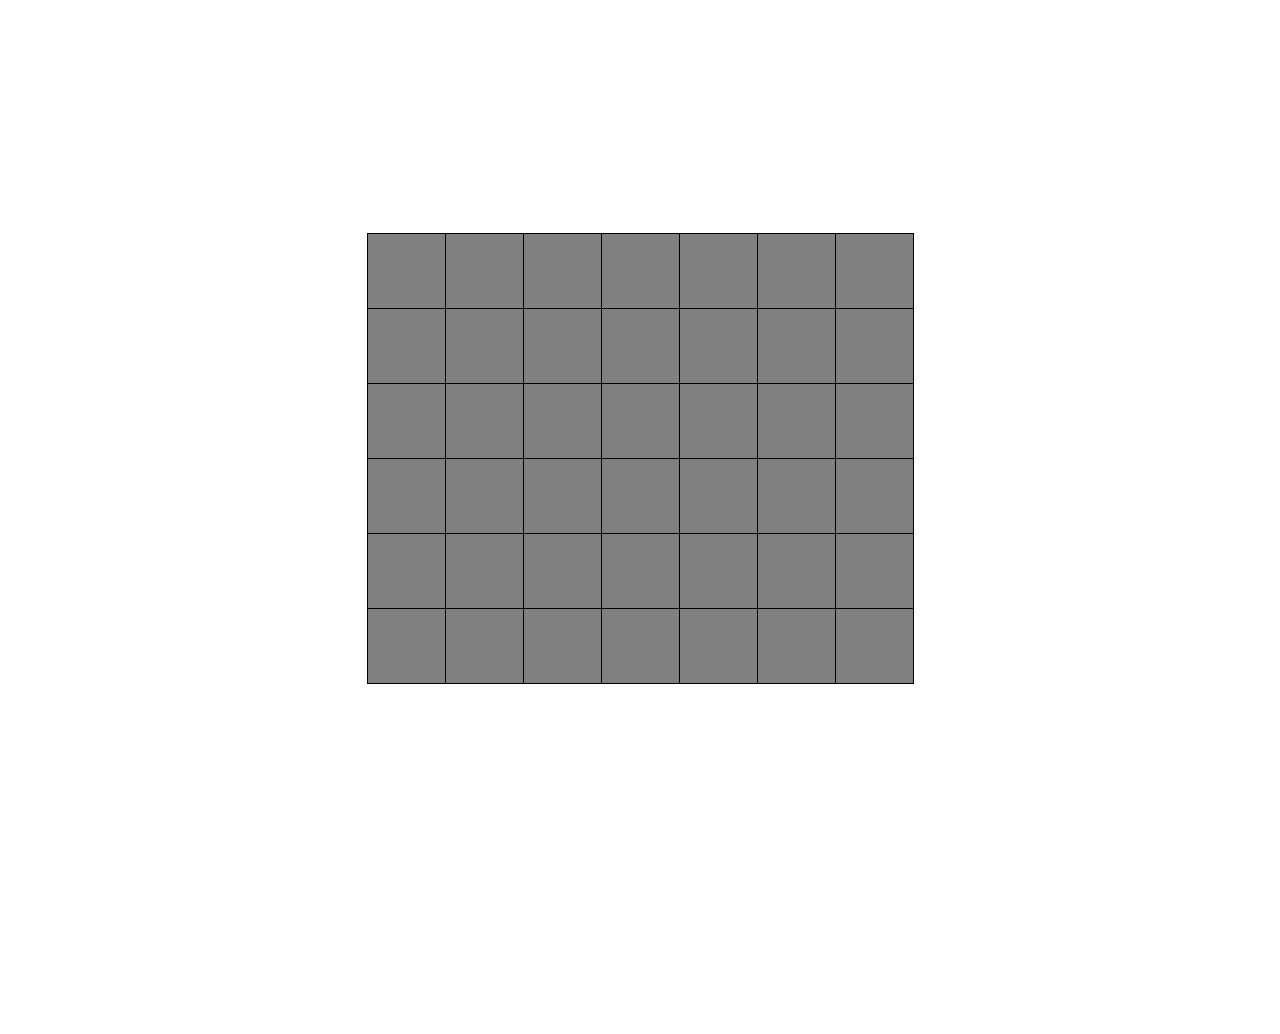
==== connect4/index.html @ 8eebef72 "Consolidate puzzles into one place" ====
<head>
    <!-- <link rel="stylesheet" href="style.css"> -->
    <link rel="stylesheet" href="https://pro.fontawesome.com/releases/v5.2.0/css/all.css">
    <link rel='stylesheet' href='style.css'>
</head>

<body>
    <div id="messages"></div>
    <div id=board-container>
    </div>
   




    <script src='../board.js'></script>
    <script src='script.js'></script>
     <script src="https://ajax.googleapis.com/ajax/libs/jquery/3.4.1/jquery.min.js"></script>
</body>
---- connect4/style.css ----
body {
    text-align: center;
    overflow: hidden;
}

#board-container {
    display: flex;
    justify-content: center;
    height: 100vh;
    align-items: center;
    margin-bottom: 10%;
}

table, tr, td {
    border: 1px solid black;
    border-collapse: collapse;
}

td {
    width: 75px;
    height: 75px;
    text-align: center;
    background: gray;
}

.fa {
    font-size: 50px;
    transition: 0.5s;
}

.animate {
    transform: translateY(-500px);
}

td:hover {
    background: gray !important;
    cursor: pointer;
}
---- connect4/style.css ----
body {
    text-align: center;
    overflow: hidden;
}

#board-container {
    display: flex;
    justify-content: center;
    height: 100vh;
    align-items: center;
    margin-bottom: 10%;
}

table, tr, td {
    border: 1px solid black;
    border-collapse: collapse;
}

td {
    width: 75px;
    height: 75px;
    text-align: center;
    background: gray;
}

.fa {
    font-size: 50px;
    transition: 0.5s;
}

.animate {
    transform: translateY(-500px);
}

td:hover {
    background: gray !important;
    cursor: pointer;
}
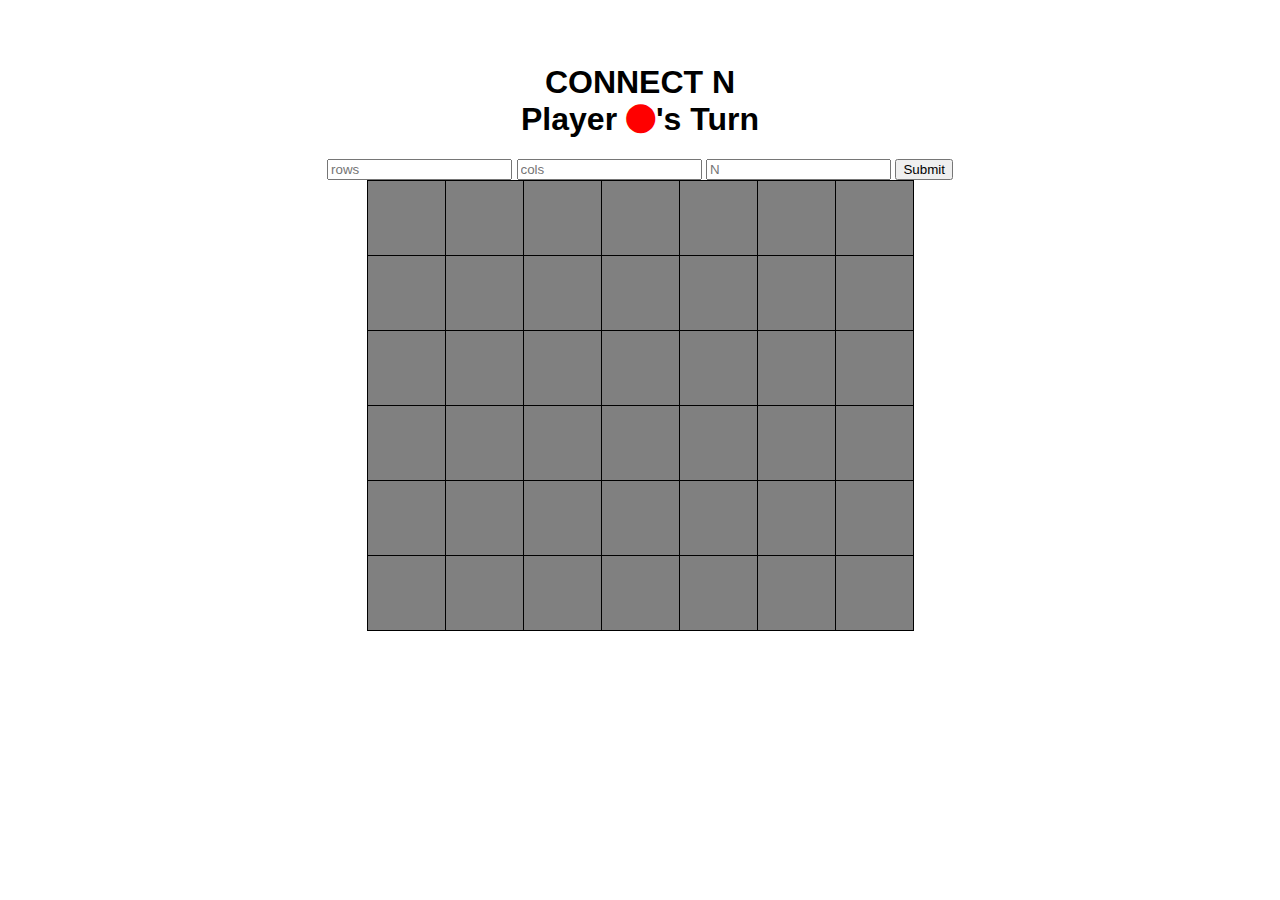
==== commit d2bc4b0a: "added support for nxm boards" ====
--- a/connect4/index.html
+++ b/connect4/index.html
@@ -5,7 +5,14 @@
 </head>
 
 <body>
-    <div id="messages"></div>
+    <h1>
+    <div>CONNECT N</div>
+    Player <span style="color: red" class="player"><i class="fa fa-circle"></i></span>'s Turn
+    </h1>
+    <input type="number" id="rows" placeholder="rows"/>
+    <input type="number" id="cols" placeholder="cols"/>
+    <input type="number" id="n" placeholder="N"/>
+    <button onclick="updateBoard()">Submit</button>
     <div id=board-container>
     </div>
    
--- a/connect4/style.css
+++ b/connect4/style.css
@@ -1,12 +1,13 @@
 body {
     text-align: center;
     overflow: hidden;
+    font-family: Arial, Helvetica, sans-serif;
+    margin-top: 5%;
 }
 
 #board-container {
     display: flex;
     justify-content: center;
-    height: 100vh;
     align-items: center;
     margin-bottom: 10%;
 }
@@ -35,4 +36,8 @@
 td:hover {
     background: gray !important;
     cursor: pointer;
+}
+
+.player .fa {
+    font-size: 30px;
 }--- a/connect4/style.css
+++ b/connect4/style.css
@@ -1,12 +1,13 @@
 body {
     text-align: center;
     overflow: hidden;
+    font-family: Arial, Helvetica, sans-serif;
+    margin-top: 5%;
 }
 
 #board-container {
     display: flex;
     justify-content: center;
-    height: 100vh;
     align-items: center;
     margin-bottom: 10%;
 }
@@ -35,4 +36,8 @@
 td:hover {
     background: gray !important;
     cursor: pointer;
+}
+
+.player .fa {
+    font-size: 30px;
 }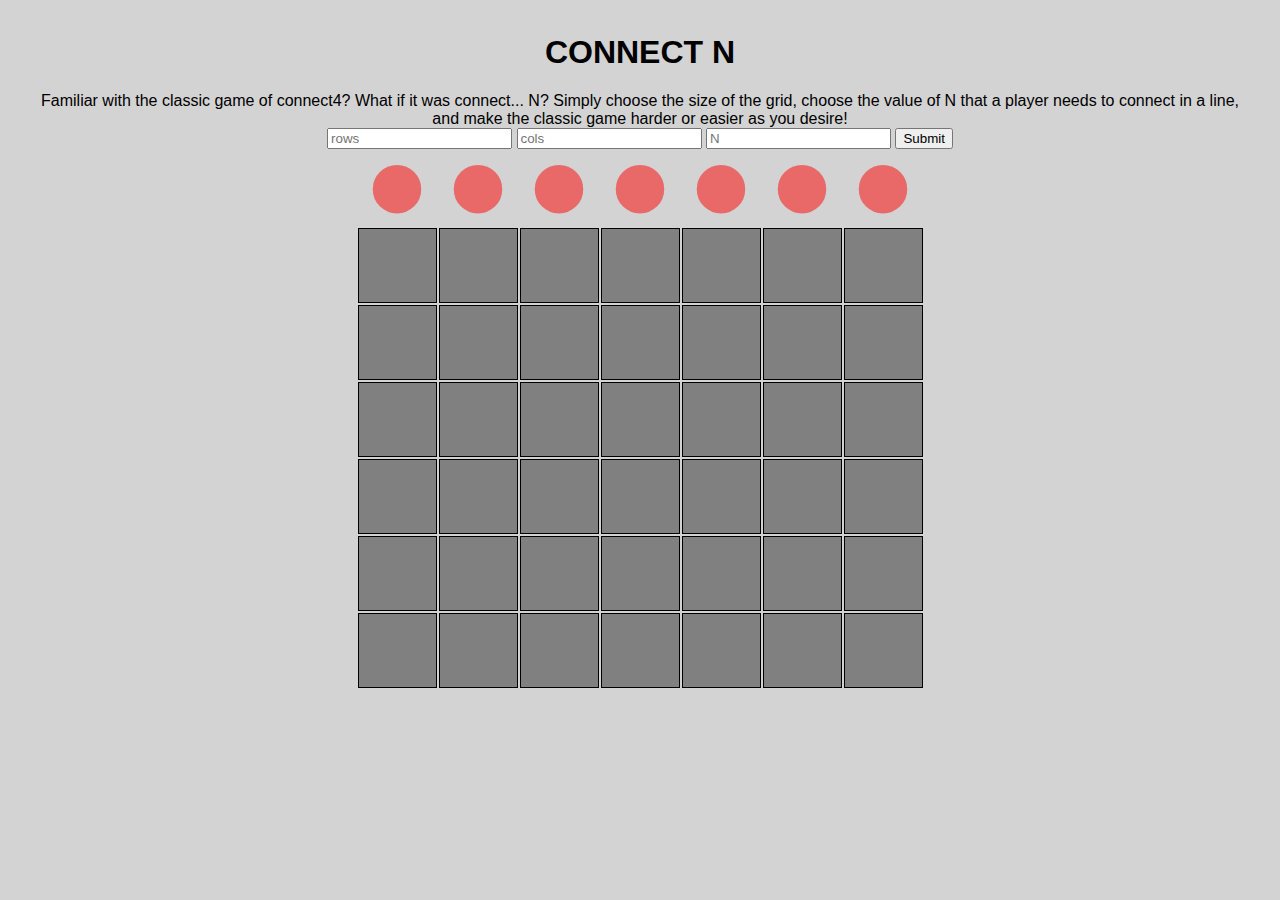
==== commit 095a44d6: "added turn markers at top of board" ====
--- a/connect4/index.html
+++ b/connect4/index.html
@@ -5,10 +5,8 @@
 </head>
 
 <body>
-    <h1>
-    <div>CONNECT N</div>
-    Player <span style="color: red" class="player"><i class="fa fa-circle"></i></span>'s Turn
-    </h1>
+    <h1>CONNECT N</h1>
+    Familiar with the classic game of connect4? What if it was connect... N? Simply choose the size of the grid, choose the value of N that a player needs to connect in a line, and make the classic game harder or easier as you desire!<br>
     <input type="number" id="rows" placeholder="rows"/>
     <input type="number" id="cols" placeholder="cols"/>
     <input type="number" id="n" placeholder="N"/>
--- a/connect4/style.css
+++ b/connect4/style.css
@@ -2,7 +2,9 @@
     text-align: center;
     overflow: hidden;
     font-family: Arial, Helvetica, sans-serif;
-    margin-top: 5%;
+    /* margin-top: 5%; */
+    background: lightgray;
+    padding: 2%;
 }
 
 #board-container {
@@ -12,7 +14,7 @@
     margin-bottom: 10%;
 }
 
-table, tr, td {
+tr, td {
     border: 1px solid black;
     border-collapse: collapse;
 }
@@ -21,6 +23,7 @@
     width: 75px;
     height: 75px;
     text-align: center;
+    cursor: pointer;
     background: gray;
 }
 
@@ -33,11 +36,20 @@
     transform: translateY(-500px);
 }
 
-td:hover {
-    background: gray !important;
-    cursor: pointer;
+.player .fa {
+    font-size: 30px;
 }
 
-.player .fa {
-    font-size: 30px;
+.drop {
+    background: none;
+    border: none;
+    color: red;
+    cursor: pointer;
+    opacity: 0.5;
+    transition: 0.3s;
+}
+
+.drop:hover {
+    background: none;
+    opacity: 1;
 }--- a/connect4/style.css
+++ b/connect4/style.css
@@ -2,7 +2,9 @@
     text-align: center;
     overflow: hidden;
     font-family: Arial, Helvetica, sans-serif;
-    margin-top: 5%;
+    /* margin-top: 5%; */
+    background: lightgray;
+    padding: 2%;
 }
 
 #board-container {
@@ -12,7 +14,7 @@
     margin-bottom: 10%;
 }
 
-table, tr, td {
+tr, td {
     border: 1px solid black;
     border-collapse: collapse;
 }
@@ -21,6 +23,7 @@
     width: 75px;
     height: 75px;
     text-align: center;
+    cursor: pointer;
     background: gray;
 }
 
@@ -33,11 +36,20 @@
     transform: translateY(-500px);
 }
 
-td:hover {
-    background: gray !important;
-    cursor: pointer;
+.player .fa {
+    font-size: 30px;
 }
 
-.player .fa {
-    font-size: 30px;
+.drop {
+    background: none;
+    border: none;
+    color: red;
+    cursor: pointer;
+    opacity: 0.5;
+    transition: 0.3s;
+}
+
+.drop:hover {
+    background: none;
+    opacity: 1;
 }